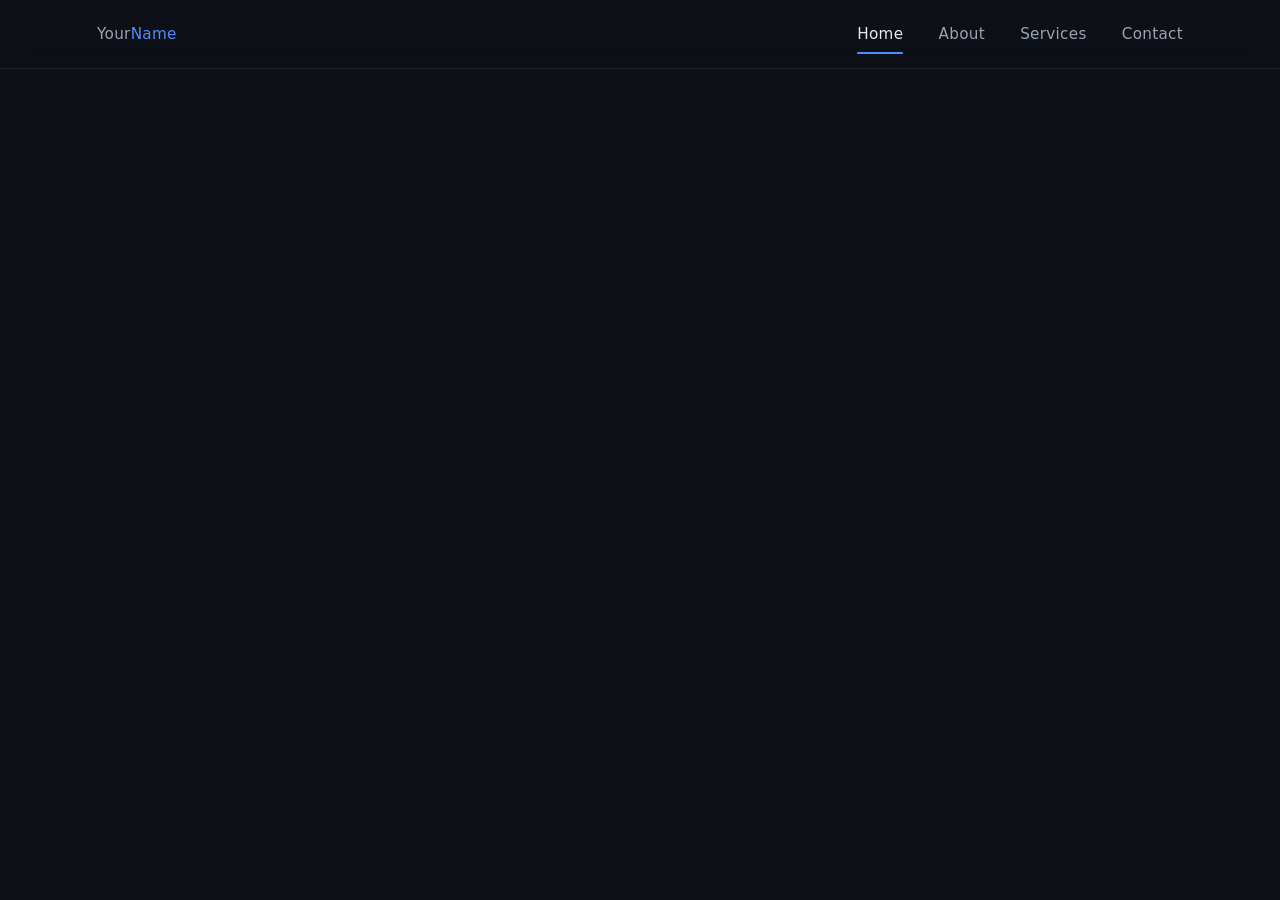
==== index.html @ 086fc94e "first commit" ====
<!DOCTYPE html>
<html lang="en">

<head>
    <meta charset="UTF-8">
    <meta name="viewport" content="width=device-width, initial-scale=1.0">
    <!-- Css File path -->
    <link rel="stylesheet" href="style.css">
    <title>Home Page</title>
</head>

<body>
    <header>
        <div class="Nav-links">
            <a href="./index.html" class="brand">Your<span>Name</span></a>
            <a href="./index.html" class="active">Home</a>
            <a href="./About.html">About</a>
            <a href="./Service.html">Services</a>
            <a href="./Contact.html">Contact</a>
        </div>

    </header>
</body>

</html>
---- style.css ----
/* ---------- Base reset & variables ---------- */
:root {
  --bg: #0e1117;
  --surface: rgba(14, 17, 23, 0.85);
  --text: #e6e8ec;
  --muted: #9aa3b2;
  --accent: #4f8cff;
  --border: rgba(255, 255, 255, 0.08);
  --font: "Segoe UI", system-ui, -apple-system, sans-serif;
}

* { margin: 0; padding: 0; box-sizing: border-box; }

body {
  font-family: var(--font);
  background: var(--bg);
  color: var(--text);
  line-height: 1.6;
}

/* ---------- Header ---------- */
header {
  position: sticky;
  top: 0;
  z-index: 100;
  background: var(--surface);
  backdrop-filter: blur(12px);
  border-bottom: 1px solid var(--border);
}

.Nav-links {
  max-width: 1150px;
  margin: 0 auto;
  padding: 1.1rem 2rem;
  display: flex;
  align-items: center;
  justify-content: flex-end;
  gap: 2.2rem;
}

/* Brand sits on the left, links pushed right */
.brand {
  margin-right: auto;
  font-size: 1.25rem;
  font-weight: 700;
  letter-spacing: -0.5px;
  color: var(--text);
  text-decoration: none;
}
.brand span { color: var(--accent); }

/* ---------- Links ---------- */
.Nav-links a {
  position: relative;
  color: var(--muted);
  text-decoration: none;
  font-size: 0.95rem;
  font-weight: 500;
  letter-spacing: 0.3px;
  padding: 0.25rem 0;
  transition: color 0.25s ease;
}

.Nav-links a::after {
  content: "";
  position: absolute;
  left: 0;
  bottom: -4px;
  width: 0;
  height: 2px;
  background: var(--accent);
  border-radius: 2px;
  transition: width 0.28s ease;
}

.Nav-links a:hover { color: var(--text); }
.Nav-links a:hover::after { width: 100%; }

/* Current page */
.Nav-links a.active { color: var(--text); }
.Nav-links a.active::after { width: 100%; }

/* Keyboard accessibility */
.Nav-links a:focus-visible {
  outline: 2px solid var(--accent);
  outline-offset: 6px;
  border-radius: 3px;
}

/* ---------- Mobile ---------- */
@media (max-width: 640px) {
  .Nav-links {
    padding: 1rem 1.25rem;
    gap: 1.2rem;
    flex-wrap: wrap;
    justify-content: center;
  }
  .brand { margin-right: 0; width: 100%; text-align: center; margin-bottom: 0.5rem; }
  .Nav-links a { font-size: 0.875rem; }
}
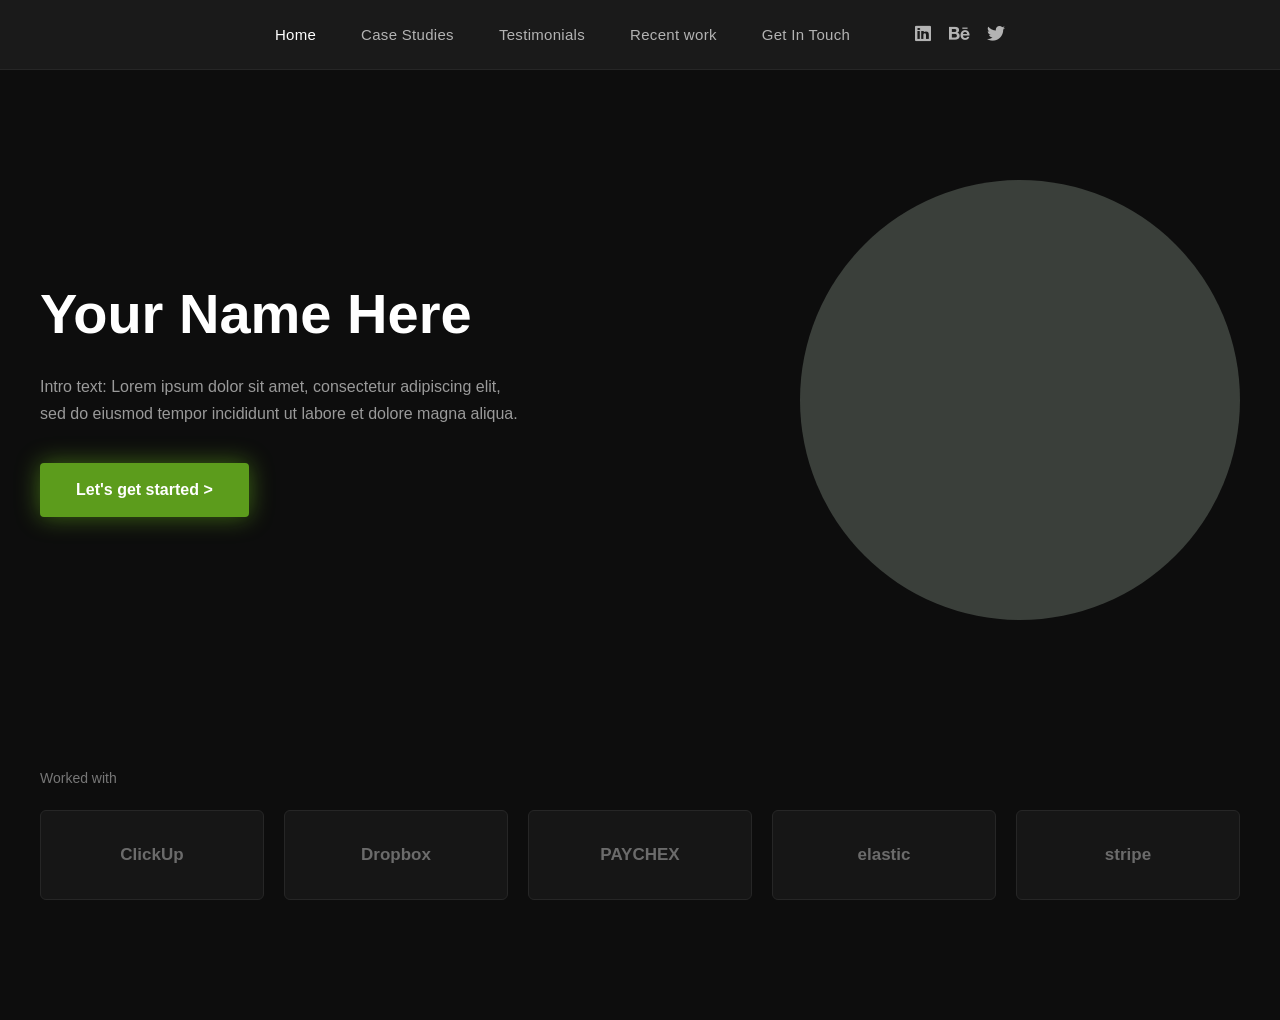
==== commit 9e2b42ad: "UI-Make a template" ====
--- a/index.html
+++ b/index.html
@@ -5,21 +5,247 @@
     <meta charset="UTF-8">
     <meta name="viewport" content="width=device-width, initial-scale=1.0">
     <!-- Css File path -->
-    <link rel="stylesheet" href="style.css">
+    <style>
+/* ---- Reset ---- */
+* {
+    margin: 0;
+    padding: 0;
+    box-sizing: border-box;
+    font-family: 'Segoe UI', 'Helvetica Neue', Arial, sans-serif;
+}
+
+body {
+    background-color: #0d0d0d;
+    color: #ffffff;
+    overflow-x: hidden;
+}
+
+/* ---- Header / Navbar ---- */
+header {
+    background-color: #1a1a1a;
+    border-bottom: 1px solid #262626;
+}
+
+.navbar {
+    max-width: 1300px;
+    margin: 0 auto;
+    display: flex;
+    align-items: center;
+    justify-content: center;
+    gap: 45px;
+    padding: 24px 20px;
+    flex-wrap: wrap;
+}
+
+.nav-item {
+    color: #b3b3b3;
+    text-decoration: none;
+    font-size: 15px;
+    letter-spacing: 0.3px;
+    transition: color 0.2s ease;
+}
+
+.nav-item:hover,
+.nav-item.active {
+    color: #ffffff;
+}
+
+.socials {
+    display: flex;
+    align-items: center;
+    gap: 18px;
+    margin-left: 20px;
+}
+
+.socials a {
+    color: #b3b3b3;
+    font-size: 18px;
+    text-decoration: none;
+    transition: color 0.2s ease;
+}
+
+.socials a:hover {
+    color: #7ed321;
+}
+
+/* ---- Hero Section ---- */
+.hero {
+    max-width: 1300px;
+    margin: 0 auto;
+    display: flex;
+    align-items: center;
+    justify-content: space-between;
+    gap: 40px;
+    padding: 110px 40px 90px;
+    flex-wrap: wrap;
+}
+
+.hero-text {
+    flex: 1 1 420px;
+    max-width: 560px;
+}
+
+.hero-text h1 {
+    font-size: 56px;
+    font-weight: 800;
+    line-height: 1.1;
+    margin-bottom: 28px;
+}
+
+.hero-text p {
+    color: #9a9a9a;
+    font-size: 16px;
+    line-height: 1.7;
+    margin-bottom: 36px;
+    max-width: 480px;
+}
+
+.cta-btn {
+    display: inline-block;
+    background-color: #5c9c1c;
+    color: #ffffff;
+    text-decoration: none;
+    font-weight: 700;
+    font-size: 16px;
+    padding: 18px 36px;
+    border-radius: 4px;
+    box-shadow: 0 0 25px rgba(124, 214, 30, 0.45);
+    transition: transform 0.2s ease, box-shadow 0.2s ease;
+}
+
+.cta-btn:hover {
+    transform: translateY(-2px);
+    box-shadow: 0 0 35px rgba(124, 214, 30, 0.65);
+}
+
+.hero-image {
+    flex: 0 0 auto;
+    width: 440px;
+    height: 440px;
+    border-radius: 50%;
+    overflow: hidden;
+    background-color: #3a3f3a;
+}
+
+.hero-image img {
+    width: 100%;
+    height: 100%;
+    object-fit: cover;
+    display: block;
+}
+
+/* ---- Worked With Section ---- */
+.worked-with {
+    max-width: 1300px;
+    margin: 0 auto;
+    padding: 60px 40px 120px;
+}
+
+.worked-with-label {
+    color: #777777;
+    font-size: 14px;
+    margin-bottom: 24px;
+}
+
+.logo-grid {
+    display: grid;
+    grid-template-columns: repeat(5, 1fr);
+    gap: 20px;
+}
+
+.logo-box {
+    background-color: #161616;
+    border: 1px solid #262626;
+    border-radius: 6px;
+    height: 90px;
+    display: flex;
+    align-items: center;
+    justify-content: center;
+    color: #6b6b6b;
+    font-weight: 700;
+    font-size: 17px;
+    text-align: center;
+}
+
+/* ---- Responsive ---- */
+@media (max-width: 900px) {
+    .hero {
+        flex-direction: column-reverse;
+        text-align: center;
+        padding: 60px 24px;
+    }
+
+    .hero-text p {
+        margin-left: auto;
+        margin-right: auto;
+    }
+
+    .hero-image {
+        width: 300px;
+        height: 300px;
+    }
+
+    .logo-grid {
+        grid-template-columns: repeat(2, 1fr);
+    }
+
+    .navbar {
+        gap: 20px;
+        font-size: 14px;
+    }
+}
+
+    </style>
+    <link rel="stylesheet" href="https://cdnjs.cloudflare.com/ajax/libs/font-awesome/6.5.1/css/all.min.css">
     <title>Home Page</title>
 </head>
 
 <body>
     <header>
-        <div class="Nav-links">
-            <a href="./index.html" class="brand">Your<span>Name</span></a>
-            <a href="./index.html" class="active">Home</a>
-            <a href="./About.html">About</a>
-            <a href="./Service.html">Services</a>
-            <a href="./Contact.html">Contact</a>
-        </div>
-
+        <nav class="navbar">
+            <a href="./index.html" class="nav-item active">Home</a>
+            <a href="./Service.html#case-studies" class="nav-item">Case Studies</a>
+            <a href="./Service.html#testimonials" class="nav-item">Testimonials</a>
+            <a href="./Service.html#recent-work" class="nav-item">Recent work</a>
+            <a href="./Contact.html" class="nav-item">Get In Touch</a>
+
+            <div class="socials">
+                <a href="#" aria-label="LinkedIn"><i class="fa-brands fa-linkedin"></i></a>
+                <a href="#" aria-label="Behance"><i class="fa-brands fa-behance"></i></a>
+                <a href="#" aria-label="Twitter"><i class="fa-brands fa-twitter"></i></a>
+            </div>
+        </nav>
     </header>
+
+    <main>
+        <section class="hero">
+            <div class="hero-text">
+                <h1>Your Name Here</h1>
+                <p>
+                    Intro text: Lorem ipsum dolor sit amet, consectetur
+                    adipiscing elit, sed do eiusmod tempor incididunt ut
+                    labore et dolore magna aliqua.
+                </p>
+                <a href="./Contact.html" class="cta-btn">Let's get started &gt;</a>
+            </div>
+
+            <div class="hero-image">
+                <img src="profile.jpg" alt="Your Name">
+            </div>
+        </section>
+
+        <section class="worked-with">
+            <p class="worked-with-label">Worked with</p>
+            <div class="logo-grid">
+                <div class="logo-box">ClickUp</div>
+                <div class="logo-box">Dropbox</div>
+                <div class="logo-box">PAYCHEX</div>
+                <div class="logo-box">elastic</div>
+                <div class="logo-box">stripe</div>
+            </div>
+        </section>
+    </main>
+
 </body>
 
-</html>+</html>
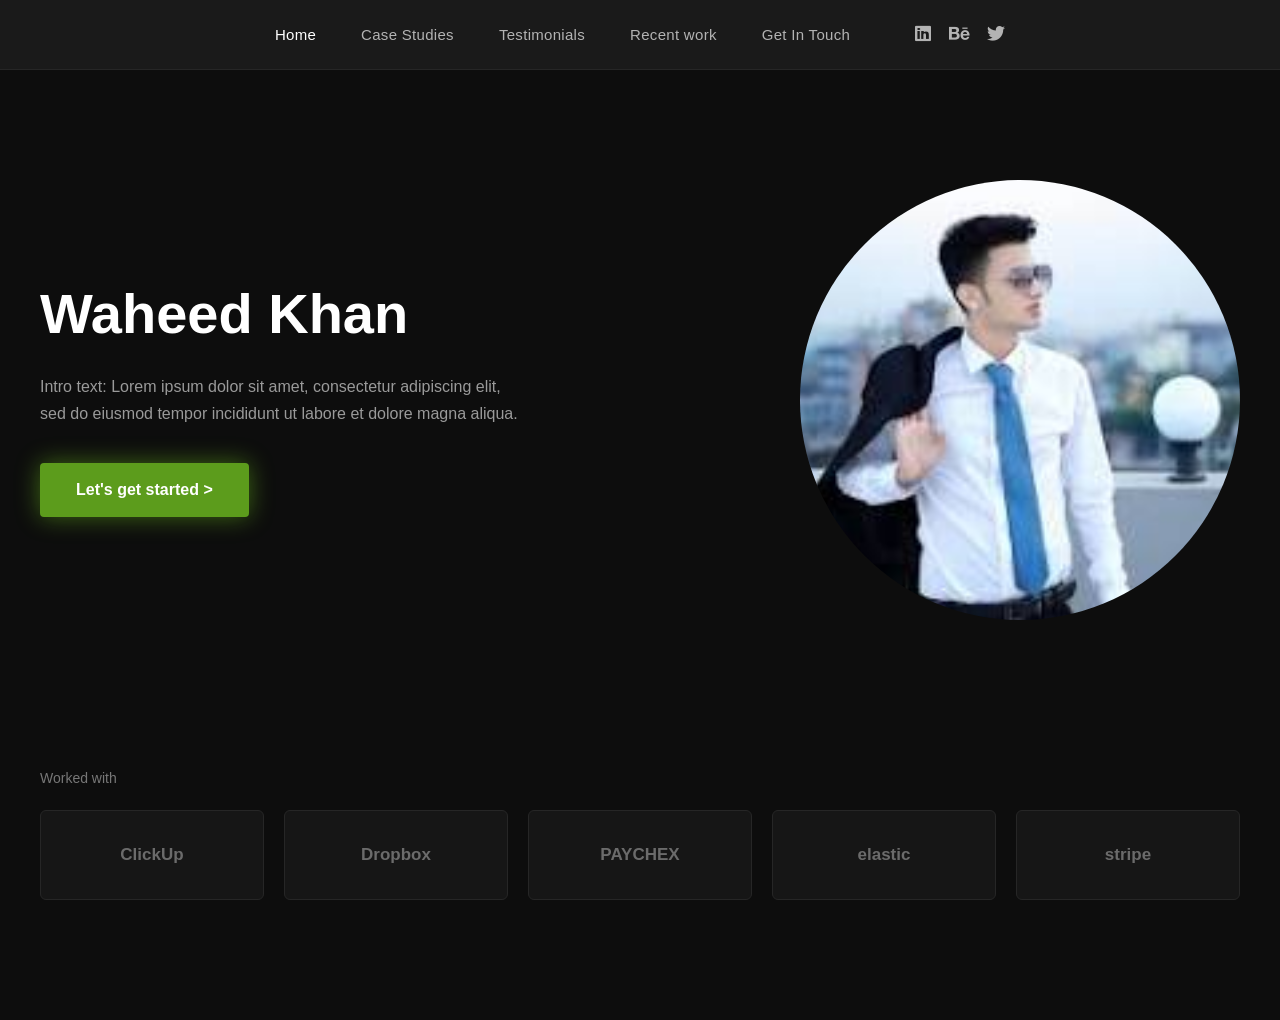
==== commit dfe974e1: "UI- create IMG folder and add actual data" ====
--- a/index.html
+++ b/index.html
@@ -220,7 +220,7 @@
     <main>
         <section class="hero">
             <div class="hero-text">
-                <h1>Your Name Here</h1>
+                <h1>Waheed Khan</h1>
                 <p>
                     Intro text: Lorem ipsum dolor sit amet, consectetur
                     adipiscing elit, sed do eiusmod tempor incididunt ut
@@ -230,7 +230,7 @@
             </div>
 
             <div class="hero-image">
-                <img src="profile.jpg" alt="Your Name">
+                <img src="./img/images.jfif" alt="Waheed Khan">
             </div>
         </section>
 
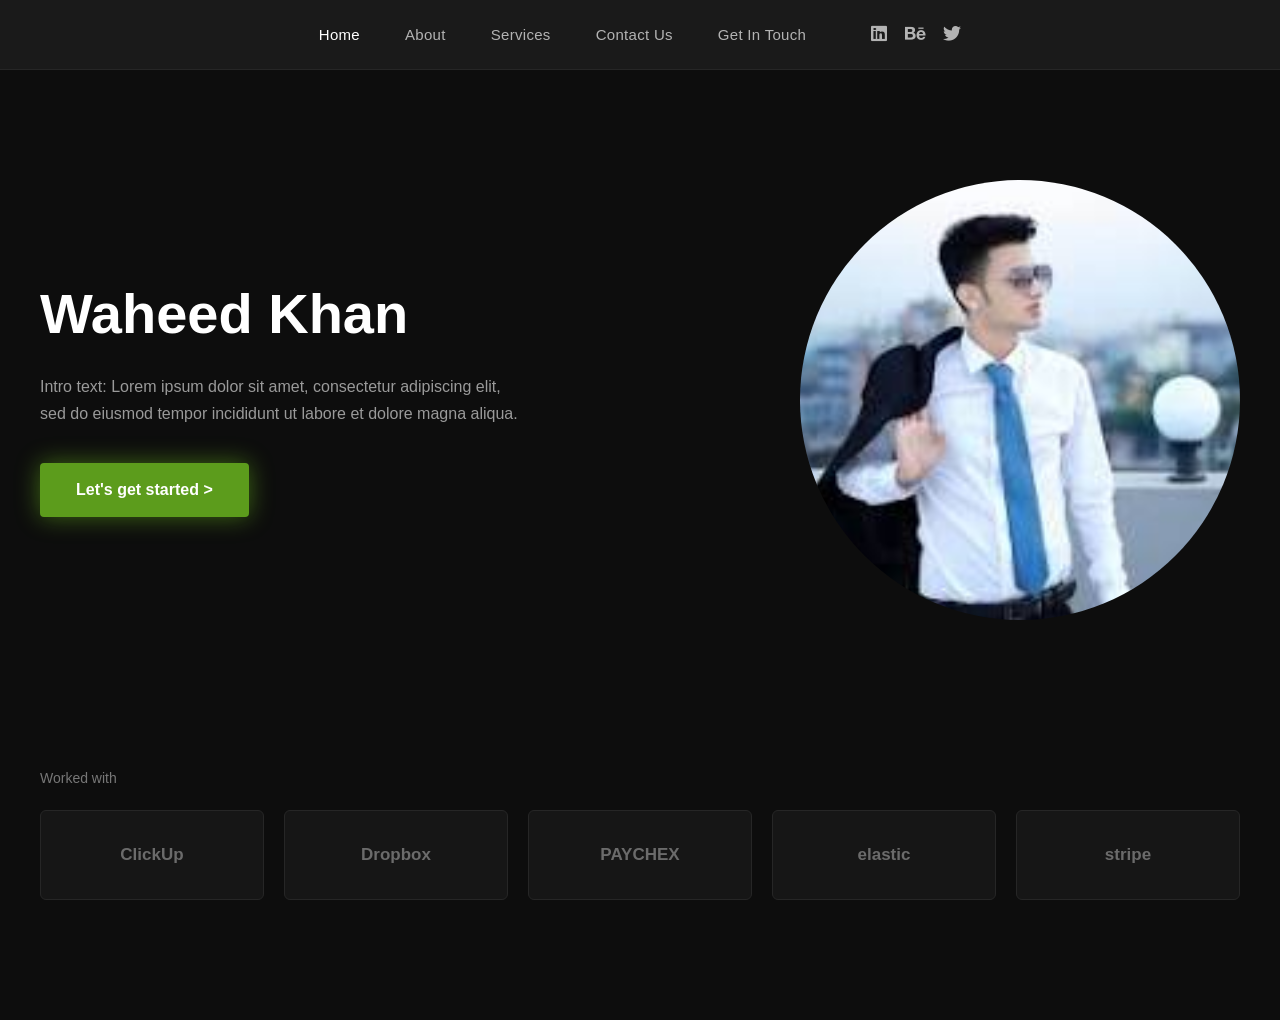
==== commit 139065ce: "UI-make some changes in Header" ====
--- a/index.html
+++ b/index.html
@@ -204,9 +204,9 @@
     <header>
         <nav class="navbar">
             <a href="./index.html" class="nav-item active">Home</a>
-            <a href="./Service.html#case-studies" class="nav-item">Case Studies</a>
-            <a href="./Service.html#testimonials" class="nav-item">Testimonials</a>
-            <a href="./Service.html#recent-work" class="nav-item">Recent work</a>
+            <a href="./Service.html#case-studies" class="nav-item">About</a>
+            <a href="./Service.html#testimonials" class="nav-item">Services</a>
+            <a href="./Service.html#recent-work" class="nav-item">Contact Us</a>
             <a href="./Contact.html" class="nav-item">Get In Touch</a>
 
             <div class="socials">
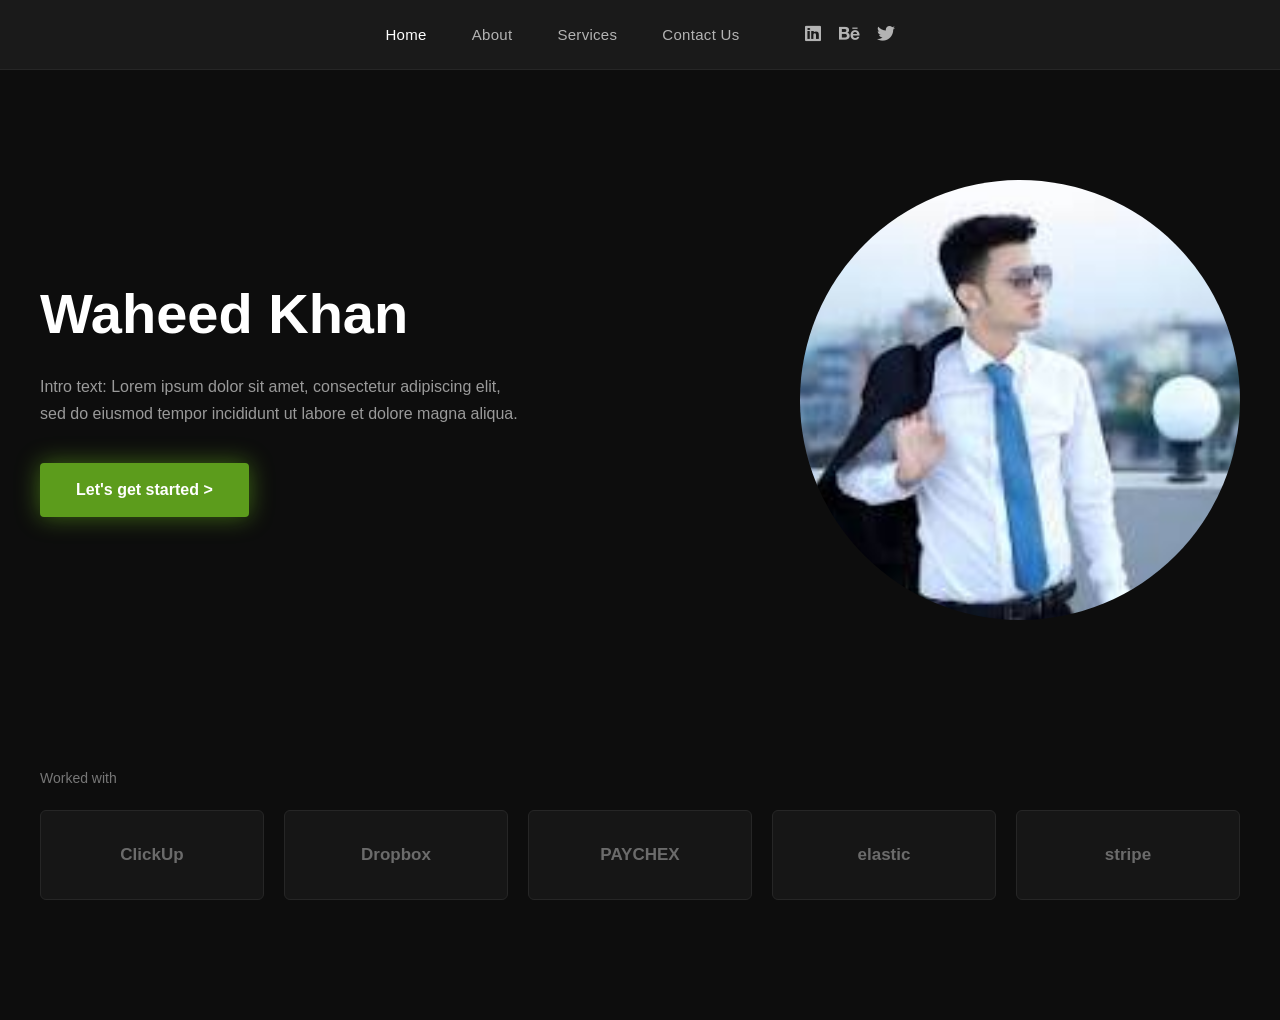
==== commit 3e7a5a24: "UI-added Linkedin Link header" ====
--- a/index.html
+++ b/index.html
@@ -207,10 +207,10 @@
             <a href="./Service.html#case-studies" class="nav-item">About</a>
             <a href="./Service.html#testimonials" class="nav-item">Services</a>
             <a href="./Service.html#recent-work" class="nav-item">Contact Us</a>
-            <a href="./Contact.html" class="nav-item">Get In Touch</a>
+            <!-- <a href="./Contact.html" class="nav-item">Get In Touch</a> -->
 
             <div class="socials">
-                <a href="#" aria-label="LinkedIn"><i class="fa-brands fa-linkedin"></i></a>
+                <a href="https://www.linkedin.com/" aria-label="LinkedIn"><i class="fa-brands fa-linkedin"></i></a>
                 <a href="#" aria-label="Behance"><i class="fa-brands fa-behance"></i></a>
                 <a href="#" aria-label="Twitter"><i class="fa-brands fa-twitter"></i></a>
             </div>
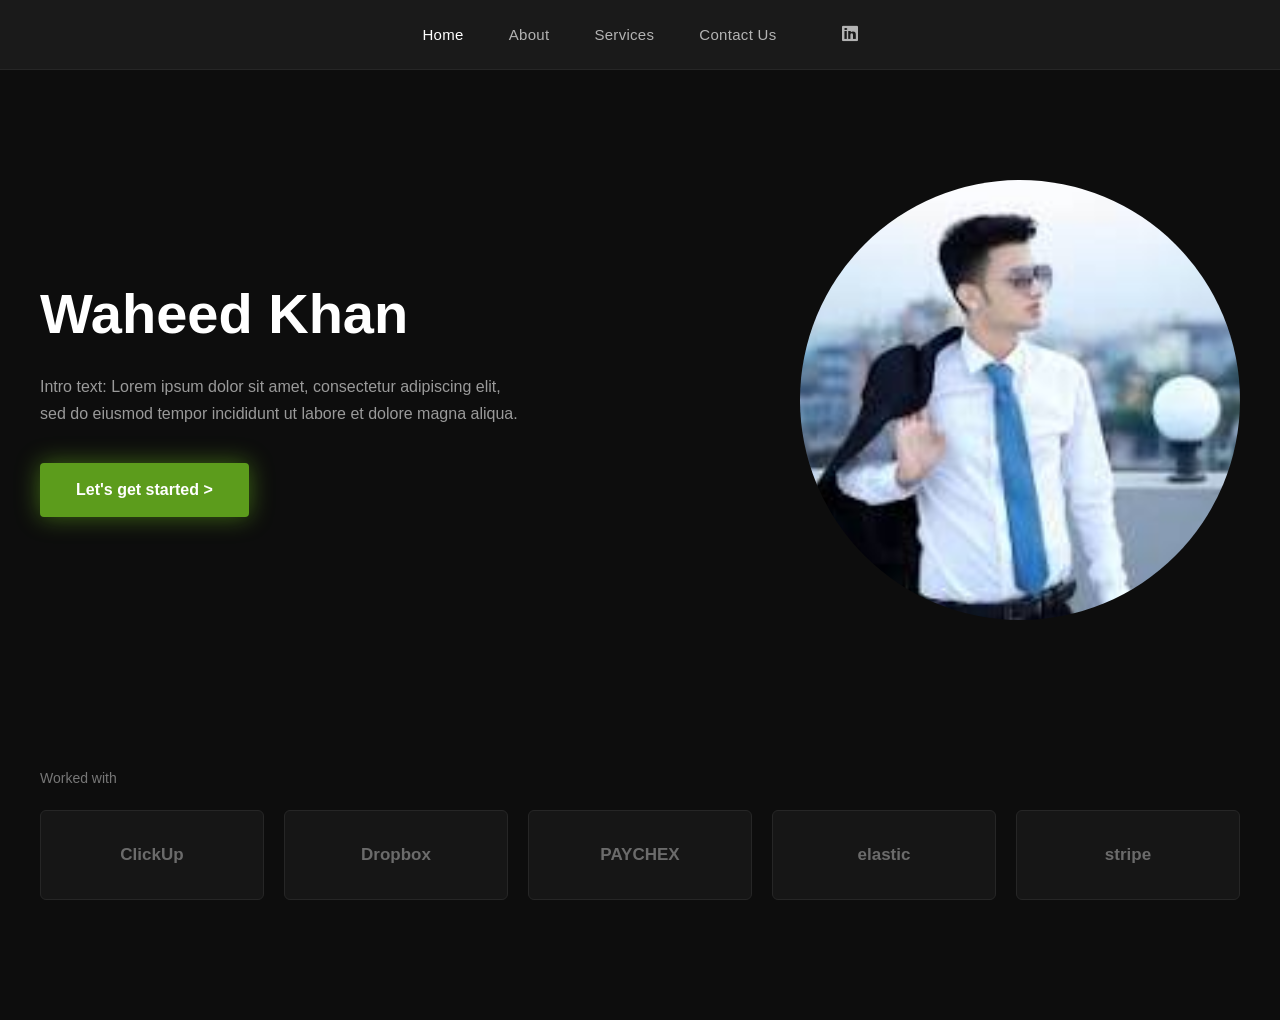
==== commit a564bd8b: "Remove the links" ====
--- a/index.html
+++ b/index.html
@@ -211,8 +211,7 @@
 
             <div class="socials">
                 <a href="https://www.linkedin.com/" aria-label="LinkedIn"><i class="fa-brands fa-linkedin"></i></a>
-                <a href="#" aria-label="Behance"><i class="fa-brands fa-behance"></i></a>
-                <a href="#" aria-label="Twitter"><i class="fa-brands fa-twitter"></i></a>
+              
             </div>
         </nav>
     </header>
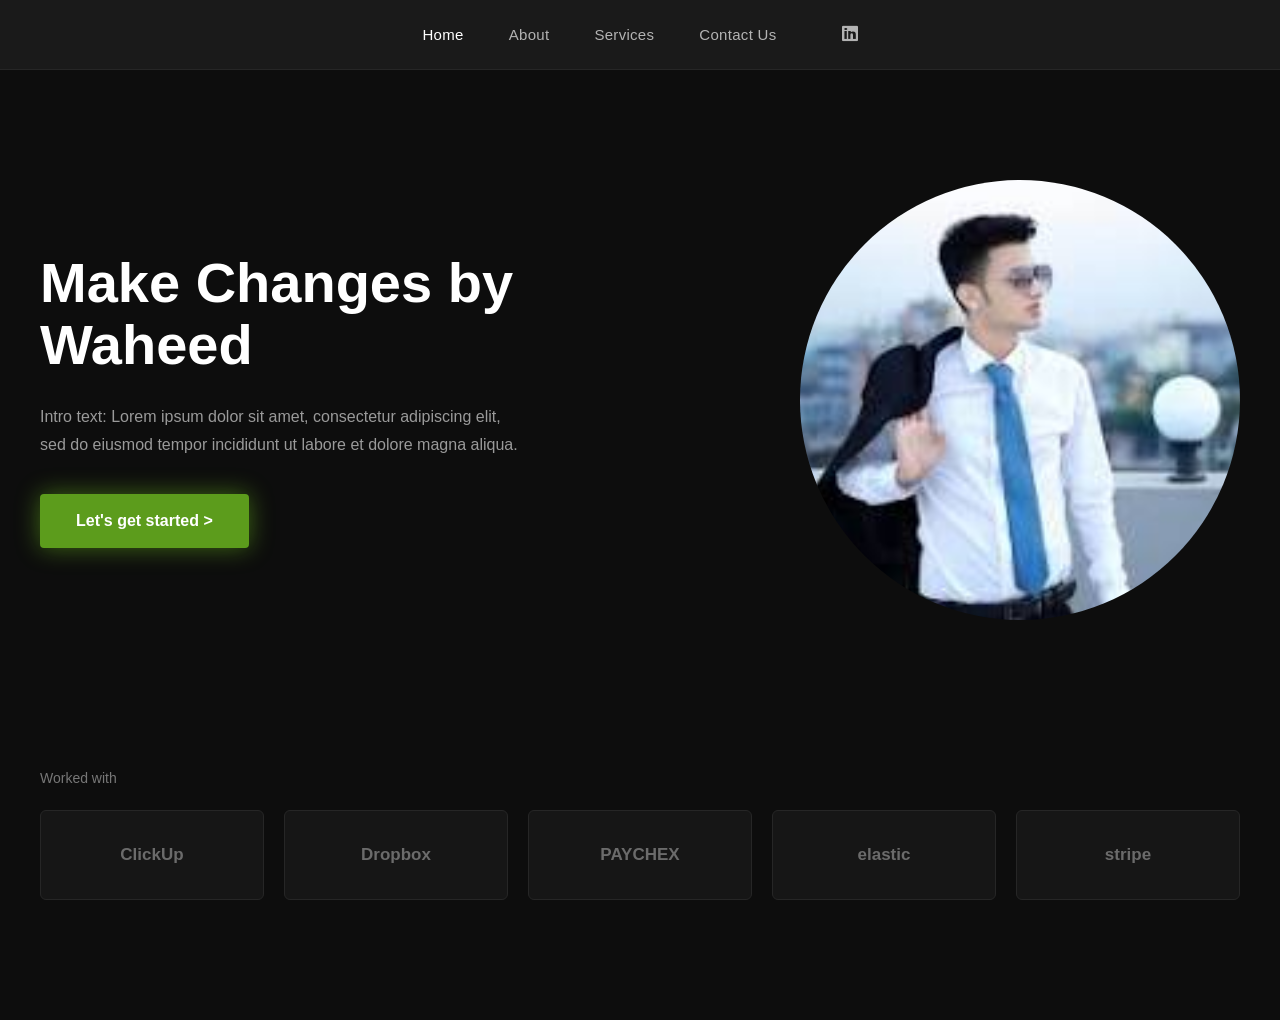
==== commit cd0fe0f3: "Make Changes by Waheed" ====
--- a/index.html
+++ b/index.html
@@ -219,7 +219,7 @@
     <main>
         <section class="hero">
             <div class="hero-text">
-                <h1>Waheed Khan</h1>
+                <h1>Make Changes by Waheed</h1>
                 <p>
                     Intro text: Lorem ipsum dolor sit amet, consectetur
                     adipiscing elit, sed do eiusmod tempor incididunt ut
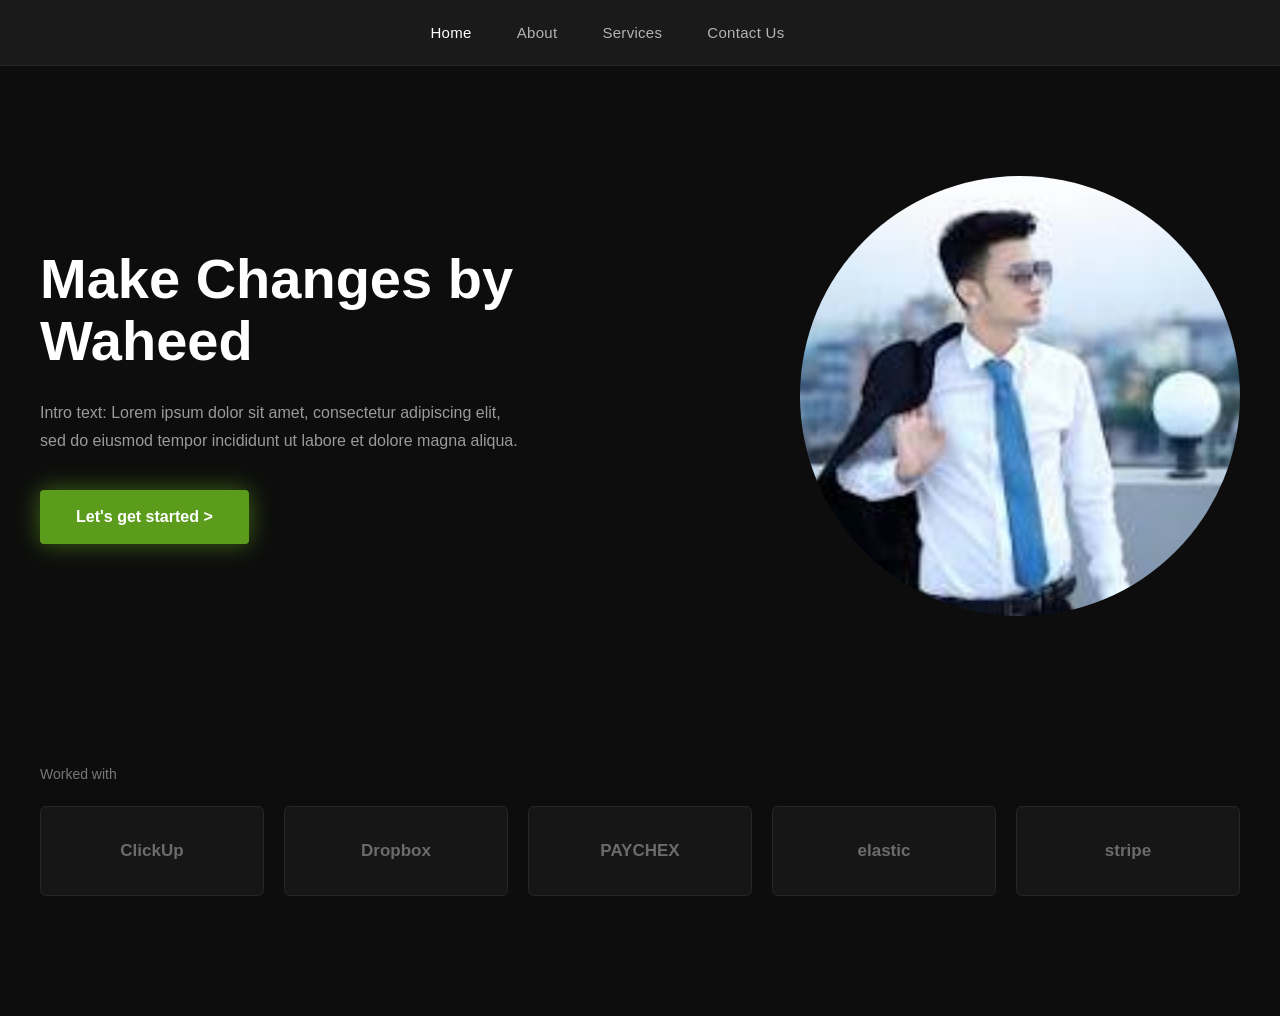
==== commit 3661736d: "Remove Socail icon" ====
--- a/index.html
+++ b/index.html
@@ -210,7 +210,7 @@
             <!-- <a href="./Contact.html" class="nav-item">Get In Touch</a> -->
 
             <div class="socials">
-                <a href="https://www.linkedin.com/" aria-label="LinkedIn"><i class="fa-brands fa-linkedin"></i></a>
+                <!-- <a href="https://www.linkedin.com/" aria-label="LinkedIn"><i class="fa-brands fa-linkedin"></i></a> -->
               
             </div>
         </nav>
